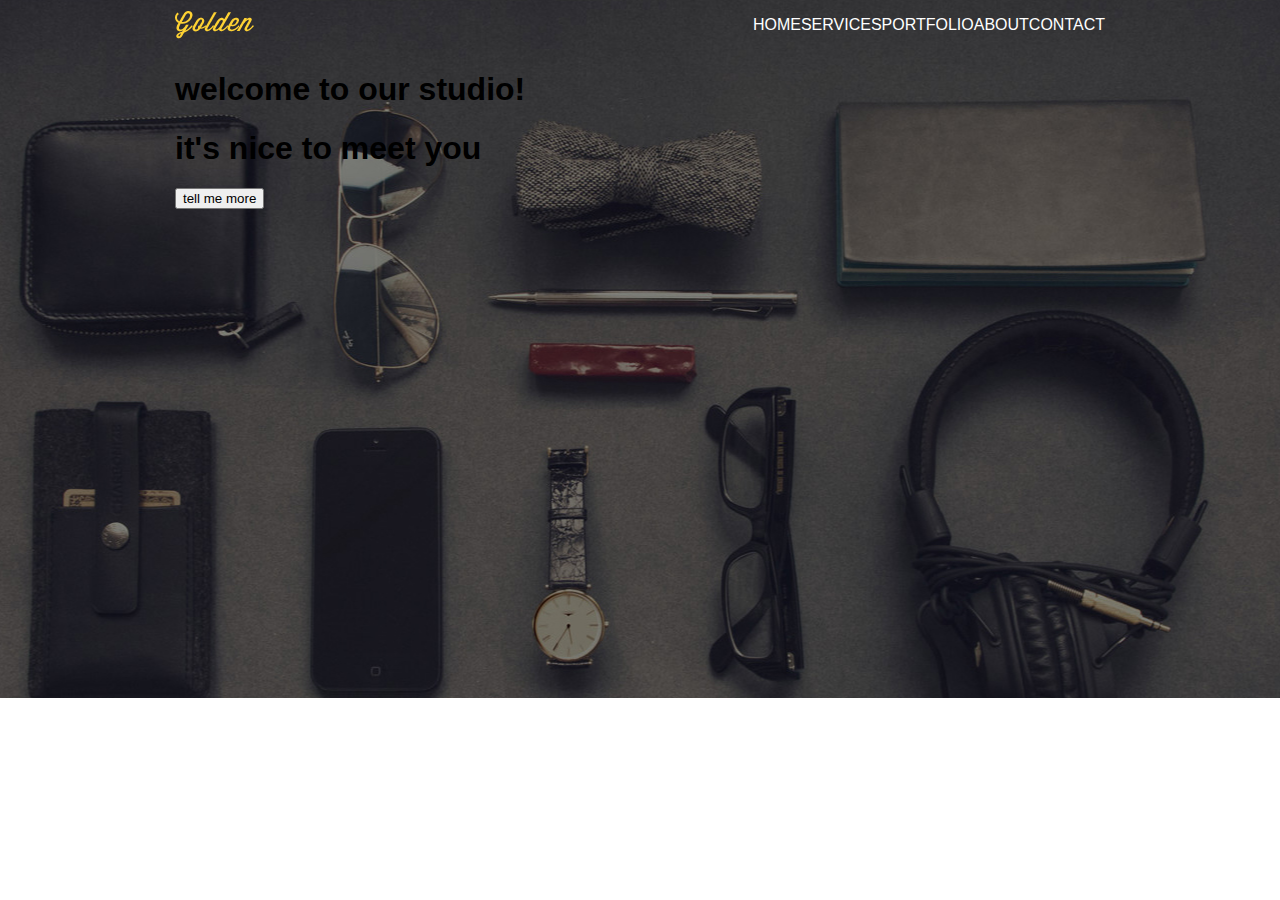
==== golden/index.html @ ebe7c28b "Верстка сайтов папка добавлена" ====
<!DOCTYPE html>
<html lang="en">
<head>
    <meta charset="UTF-8">
    <link rel="stylesheet" href="css/style.css">
    <title>Golden</title>
</head>
<body>

<header>
    <div class="container">
        <nav class="nav-bar-container">
            <img src="img/logo.png" alt="logo" class="logo">
            <ul class="nav-bar">
                <li><a class="nav-link" href="#">home</a></li>
                <li><a class="nav-link" href="#">services</a></li>
                <li><a class="nav-link" href="#">portfolio</a></li>
                <li><a class="nav-link" href="#">about</a></li>
                <li><a class="nav-link" href="#">contact</a></li>
            </ul>
        </nav>

        <h1>welcome to our studio!</h1>
        <h1>it's nice to meet you</h1>
        <button>tell me more</button>
    </div>
</header>


</body>
</html>
---- golden/css/style.css ----
body {
  font-family: Arial, sans-serif;
  padding: 0;
  margin: 0;
}

header {
  background: url("../img/first-bg.jpg") no-repeat center top / cover;
  height: 698px;
}

.container {
  width: 930px;
  margin: 0 auto;
}

.nav-bar-container {
  display: flex;
  justify-content: space-between;
  align-items: center;
}

.nav-bar {
  list-style: none;
  display: flex;
  justify-content: space-between;
  align-items: center;
}

.logo {
  height: min-content;
}

.nav-link {
  text-decoration: none;
  text-transform: uppercase;
  color: white;
}
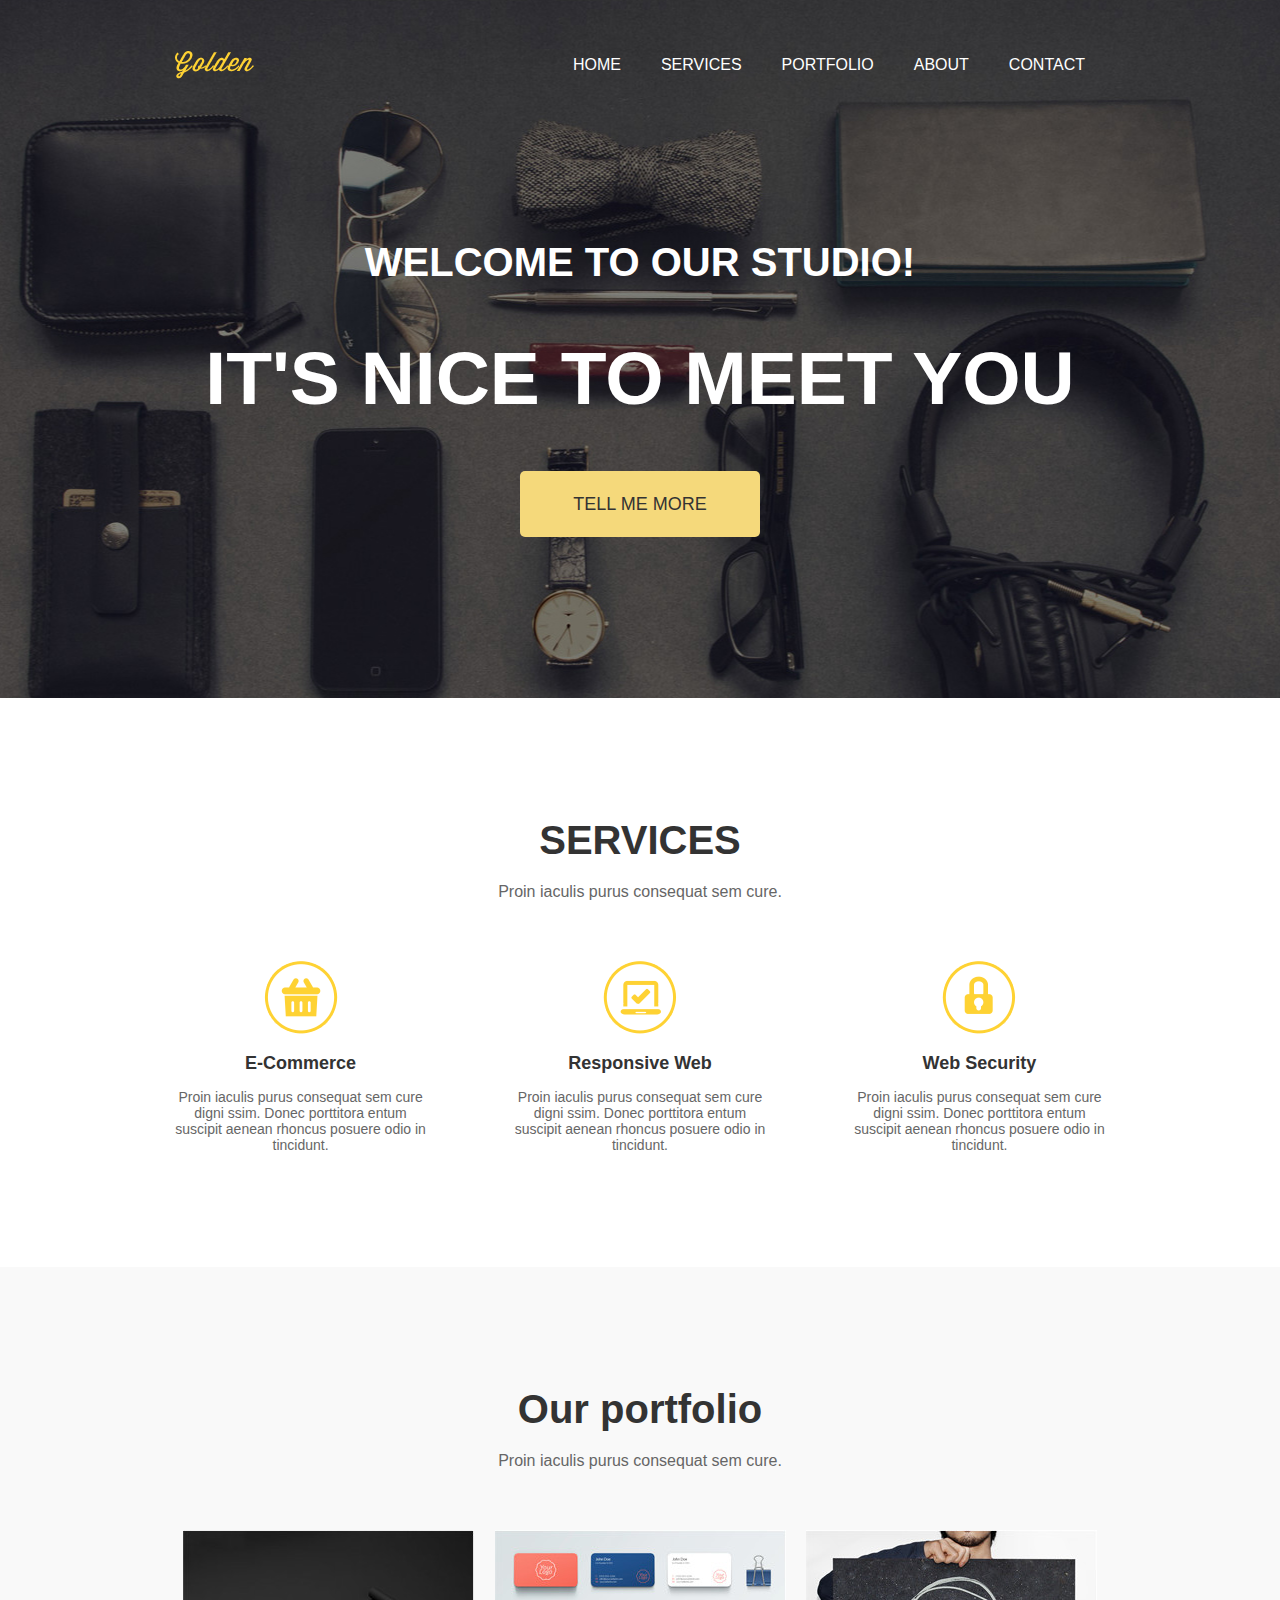
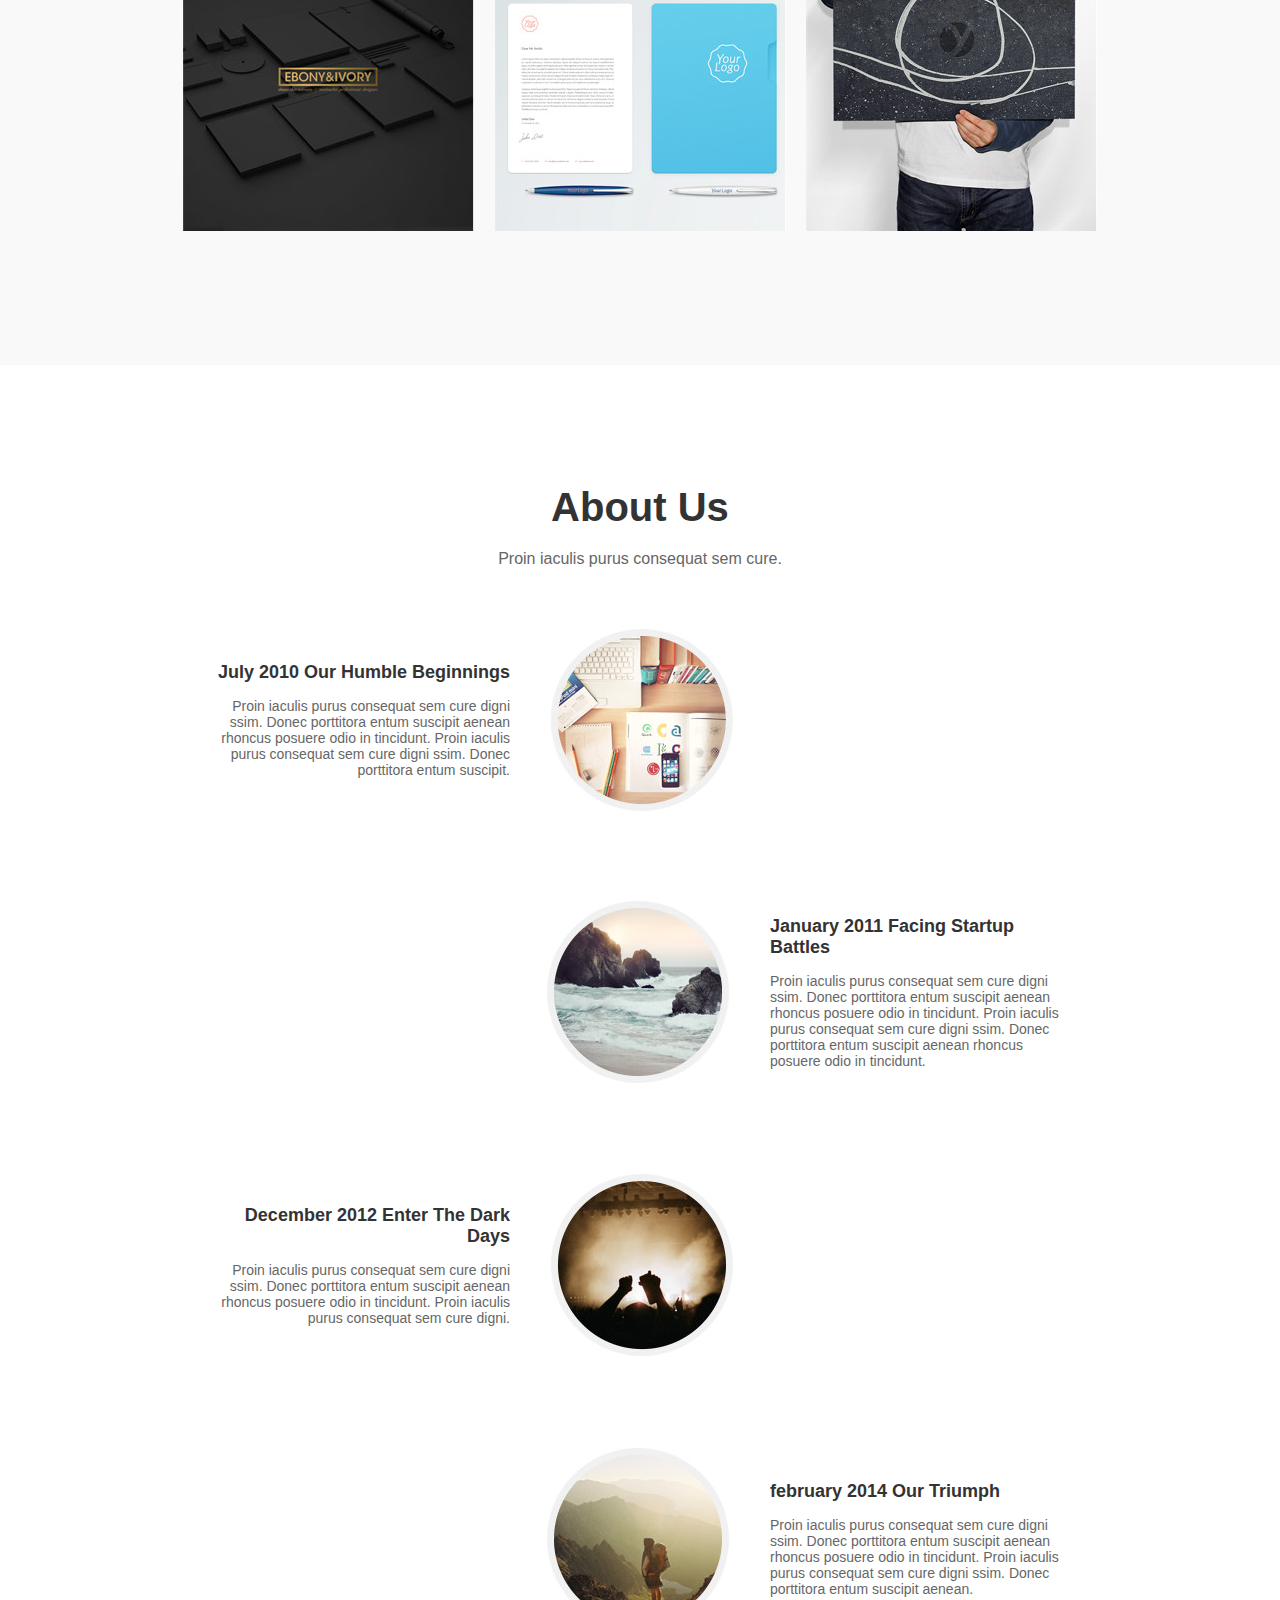
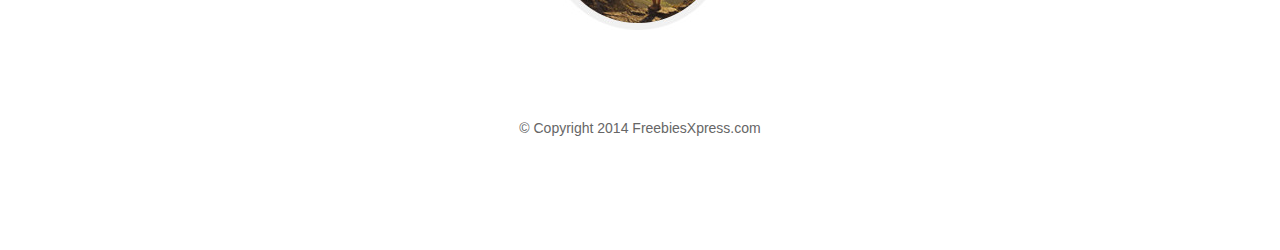
==== commit 06fdc1c0: "graviti" ====
--- a/golden/index.html
+++ b/golden/index.html
@@ -20,12 +20,131 @@
             </ul>
         </nav>
 
-        <h1>welcome to our studio!</h1>
-        <h1>it's nice to meet you</h1>
+        <h1 style="font-size: 40px; margin: 150px 0 0 0">welcome to our studio!</h1>
+        <h1 style="font-size: 75px; margin: 50px 0 50px 0">it's nice to meet you</h1>
         <button>tell me more</button>
     </div>
 </header>
 
+<section>
+<div class="container">
+    <h1 class="typical-h1">
+        SERVICES
+    </h1>
+    <p class="typical-p">Proin iaculis purus consequat sem cure. </p>
+    <ul class="services-container-cards">
+        <li class="services-card">
+            <img src="img/icon1.png">
+            <h2>
+                E-Commerce
+            </h2>
+            <p>Proin iaculis purus consequat sem cure
+                digni ssim. Donec porttitora entum suscipit
+                aenean rhoncus posuere odio in tincidunt.</p>
+        </li>
+        <li class="services-card">
+            <img src="img/icon2.png">
+            <h2>
+                Responsive Web
+            </h2>
+            <p>Proin iaculis purus consequat sem cure
+                digni ssim. Donec porttitora entum suscipit
+                aenean rhoncus posuere odio in tincidunt.</p>
+        </li>
+        <li class="services-card">
+            <img src="img/icon3.png">
+            <h2>
+                Web Security
+            </h2>
+            <p>Proin iaculis purus consequat sem cure
+                digni ssim. Donec porttitora entum suscipit
+                aenean rhoncus posuere odio in tincidunt.</p>
+        </li>
+    </ul>
+</div>
+</section>
+
+<section style="background-color: #f9f9f9">
+    <div class="container">
+        <h1 class="typical-h1">Our portfolio</h1>
+        <p class="typical-p">Proin iaculis purus consequat sem cure.</p>
+        <div class="portfolio-images">
+            <img src="img/img1.jpg">
+            <img src="img/img2.jpg">
+            <img src="img/img3.jpg">
+        </div>
+    </div>
+</section>
+
+<section>
+    <div class="container">
+        <h1 class="typical-h1">About Us</h1>
+        <p class="typical-p">Proin iaculis purus consequat sem cure. </p>
+        <ul class="about-us-cards">
+            <li class="about-us-card left-about">
+                <div class="about-text">
+                    <h2>July 2010
+                        Our Humble Beginnings
+                    </h2>
+                    <p>
+                        Proin iaculis purus consequat sem cure
+                        digni ssim. Donec porttitora entum suscipit
+                        aenean rhoncus posuere odio in tincidunt. Proin
+                        iaculis purus consequat sem cure digni
+                        ssim. Donec porttitora entum suscipit.
+                    </p>
+                </div>
+                <img src="img/about1.jpg">
+            </li>
+            <li class="about-us-card right-about">
+                <img src="img/about2.jpg">
+                <div class="about-text">
+                    <h2>January 2011
+                        Facing Startup Battles
+                    </h2>
+                    <p>
+                        Proin iaculis purus consequat sem cure
+                        digni ssim. Donec porttitora entum suscipit
+                        aenean rhoncus posuere odio in tincidunt. Proin
+                        iaculis purus consequat sem cure digni
+                        ssim. Donec porttitora entum suscipit aenean
+                        rhoncus posuere odio in tincidunt.
+                    </p>
+                </div>
+            </li>
+            <li class="about-us-card left-about">
+                <div class="about-text">
+                    <h2>December 2012
+                        Enter The Dark Days
+                    </h2>
+                    <p>
+                        Proin iaculis purus consequat sem cure
+                        digni ssim. Donec porttitora entum suscipit
+                        aenean rhoncus posuere odio in tincidunt. Proin
+                        iaculis purus consequat sem cure digni.
+                    </p>
+                </div>
+                <img src="img/about3.jpg">
+            </li>
+            <li class="about-us-card right-about">
+                <img src="img/about4.jpg">
+                <div class="about-text">
+                    <h2>february 2014
+                        Our Triumph
+                    </h2>
+                    <p>
+                        Proin iaculis purus consequat sem cure
+                        digni ssim. Donec porttitora entum suscipit
+                        aenean rhoncus posuere odio in tincidunt. Proin
+                        iaculis purus consequat sem cure digni
+                        ssim. Donec porttitora entum suscipit aenean.
+                    </p>
+                </div>
+            </li>
+        </ul>
+        <p class="copyright">© Copyright 2014 FreebiesXpress.com</p>
+    </div>
+</section>
 
 </body>
 </html>--- a/golden/css/style.css
+++ b/golden/css/style.css
@@ -2,6 +2,14 @@
   font-family: Arial, sans-serif;
   padding: 0;
   margin: 0;
+}
+
+ul {
+  padding: 0;
+}
+
+li {
+  list-style: none;
 }
 
 header {
@@ -9,19 +17,50 @@
   height: 698px;
 }
 
+.typical-h1 {
+  color: #333333;
+  font-size: 40px;
+  padding-top: 120px;
+  margin: 0 0 20px 0;
+}
+
+.typical-p {
+  margin: 0 0 60px 0;
+  font-size: 16px;
+  color: #666666;
+}
+
+header h1 {
+  text-align: center;
+  color: white;
+  text-transform: uppercase;
+}
+
+header button {
+  border: 0;
+  border-radius: 5px;
+  background-color: rgb(245, 217, 123);
+  width: 240px;
+  height: 66px;
+  font-size: 18px;
+  text-transform: uppercase;
+  color: #333333;
+}
+
 .container {
   width: 930px;
   margin: 0 auto;
+  text-align: center;
 }
 
 .nav-bar-container {
+  padding-top: 40px;
   display: flex;
   justify-content: space-between;
   align-items: center;
 }
 
 .nav-bar {
-  list-style: none;
   display: flex;
   justify-content: space-between;
   align-items: center;
@@ -32,7 +71,67 @@
 }
 
 .nav-link {
+  padding: 0 20px;
   text-decoration: none;
   text-transform: uppercase;
   color: white;
+}
+
+.services-container-cards {
+  margin: 0 0 100px 0 ;
+  padding: 0;
+  display: flex;
+  justify-content: space-between;
+  align-items: center;
+}
+
+.services-card {
+  width: 27%;
+}
+
+.services-card h2, .about-text h2 {
+  color: #333333;
+  font-size: 18px;
+}
+
+.services-card p, .about-text p, .copyright {
+  color: #666666;
+  font-size: 14px;
+}
+
+.portfolio-images {
+  padding-bottom: 130px;
+}
+
+.portfolio-images img {
+  padding: 0 8px;
+}
+
+.about-us-card {
+  display: flex;
+  align-items: center;
+  margin-bottom: 90px;
+  width: 60%;
+}
+
+.about-us-cards img {
+  height: fit-content;
+}
+
+.right-about {
+  position: relative;
+  left: 40%;
+}
+
+.about-text {
+  text-align: right;
+  padding: 0 40px;
+}
+
+.right-about .about-text {
+  text-align: left;
+}
+
+.copyright {
+  padding-bottom: 100px;
 }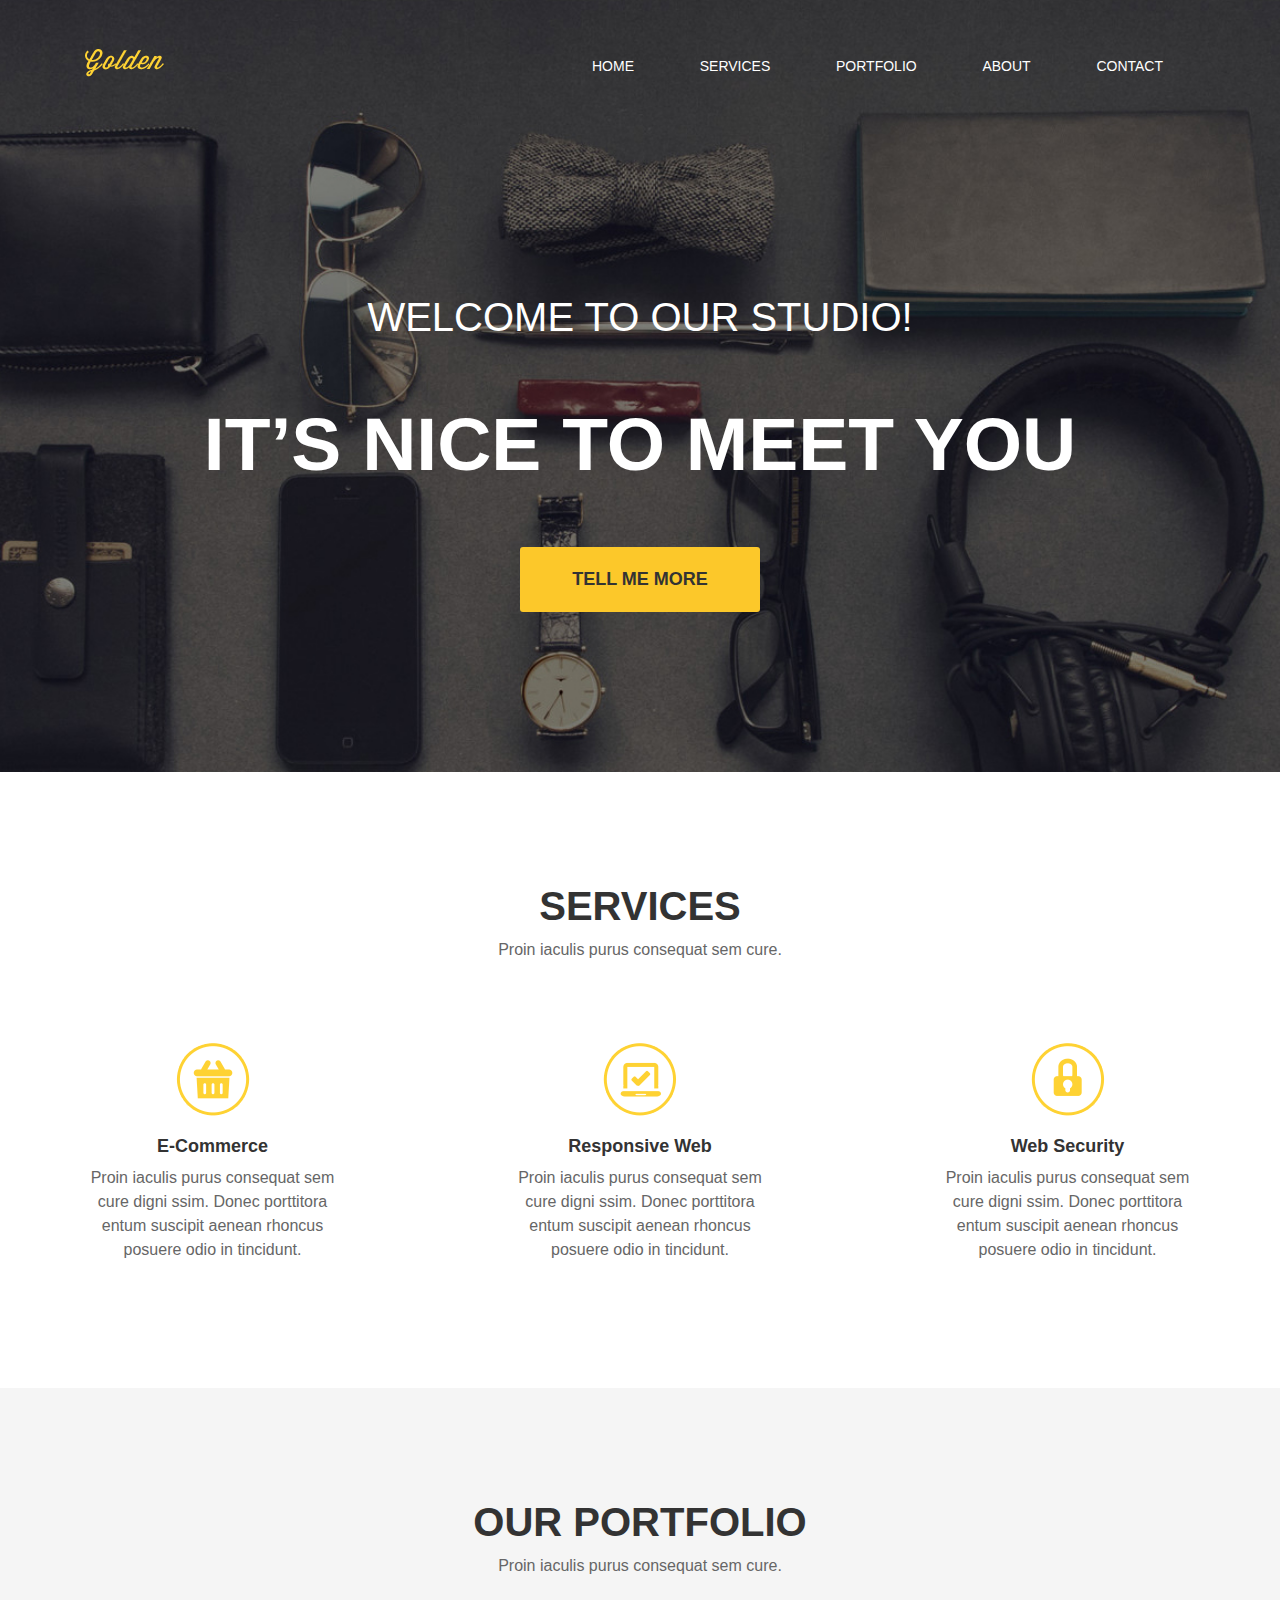
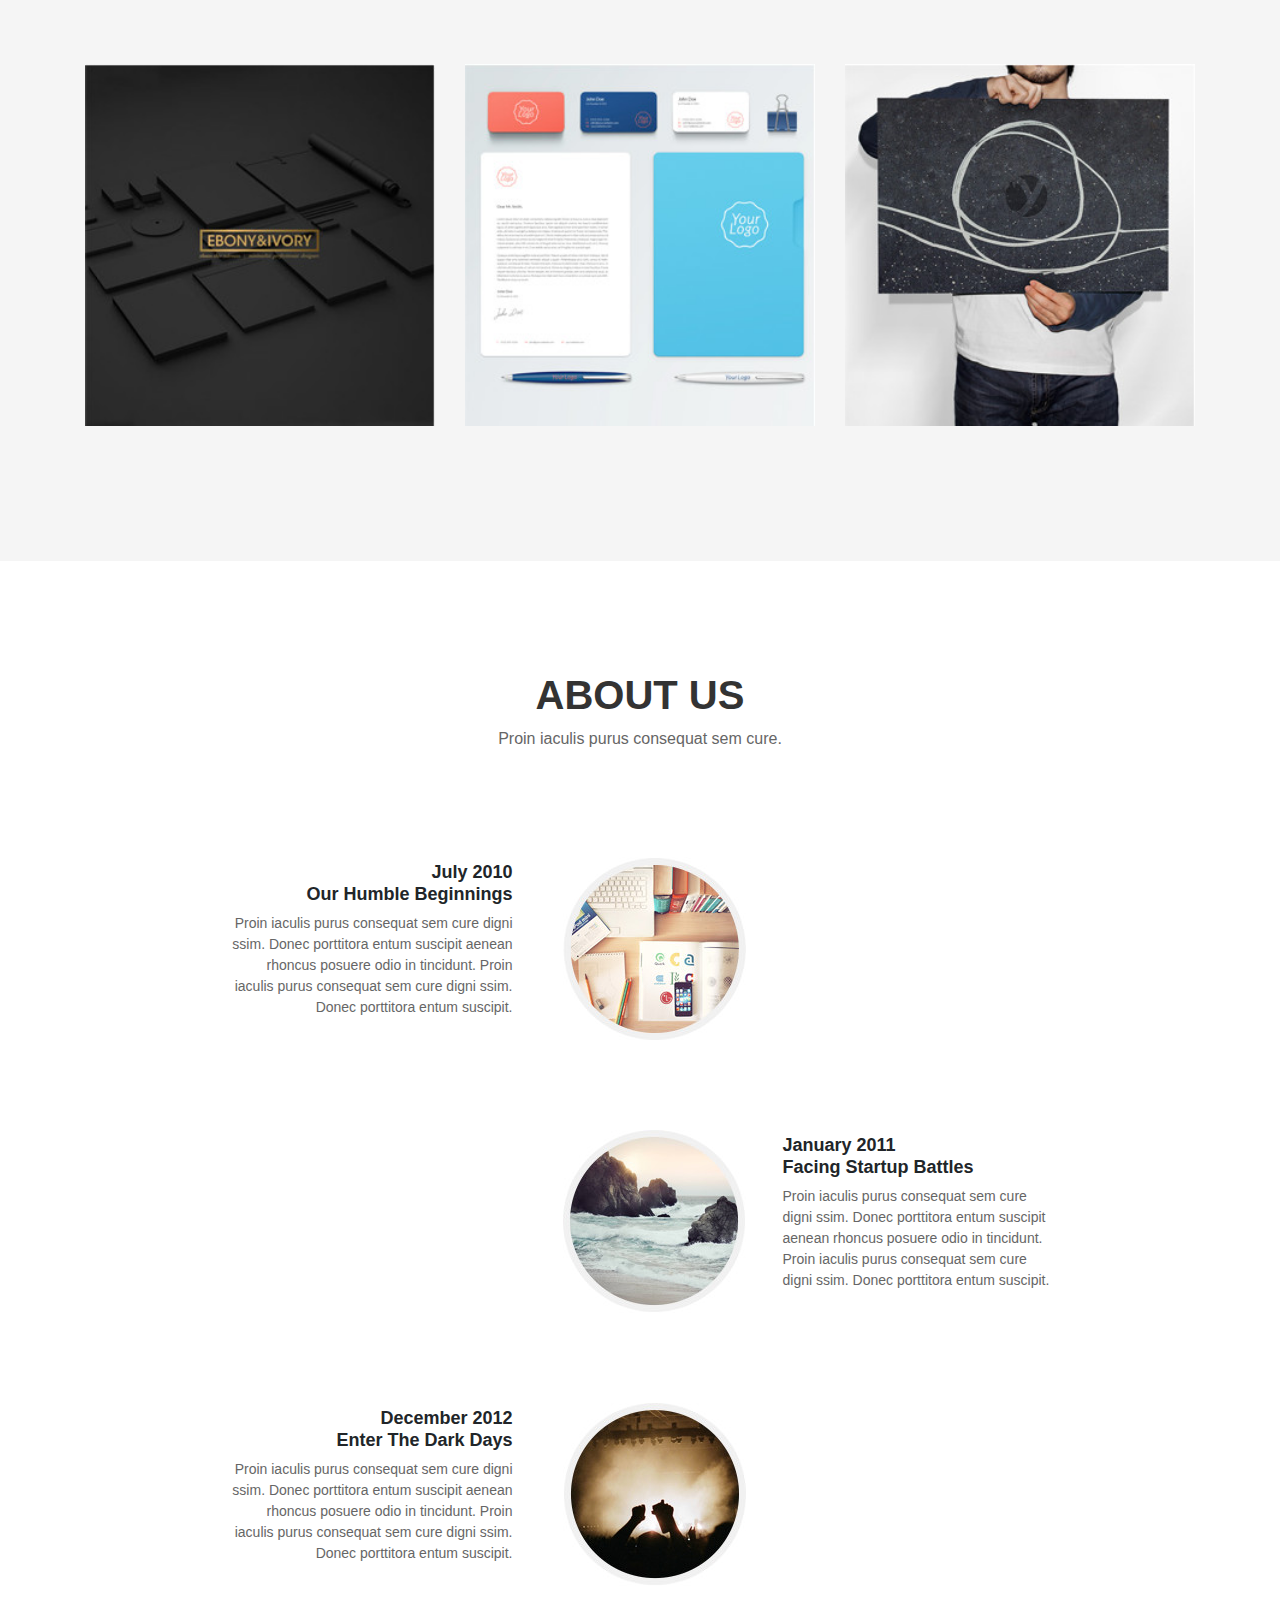
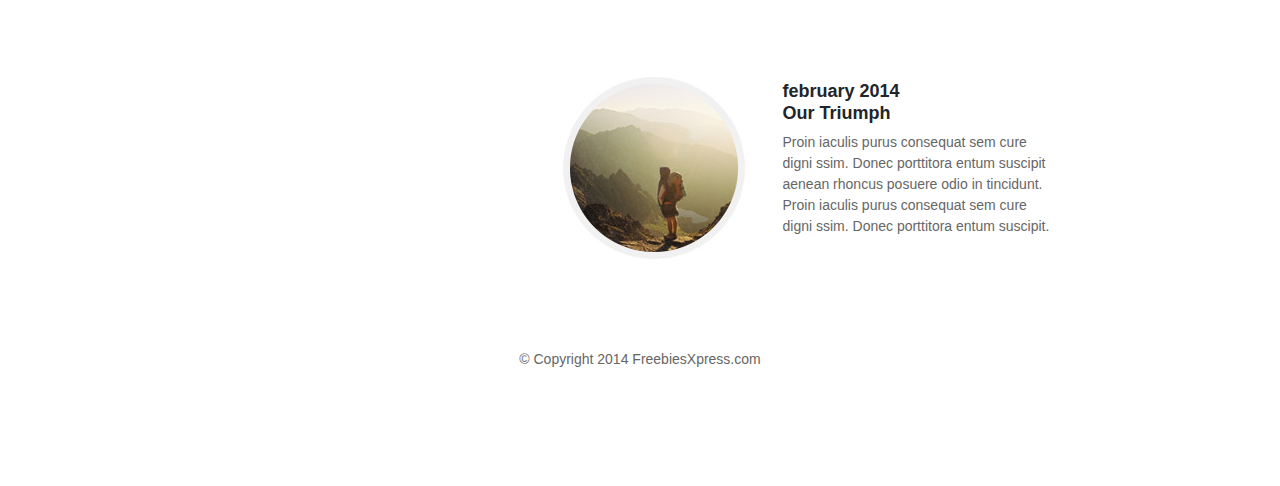
==== commit 9c3fba70: "golden rewrite" ====
--- a/golden/index.html
+++ b/golden/index.html
@@ -1,148 +1,255 @@
-<!DOCTYPE html>
+<!doctype html>
 <html lang="en">
 <head>
     <meta charset="UTF-8">
+    <meta name="viewport"
+          content="width=device-width, user-scalable=no, initial-scale=1.0, maximum-scale=1.0, minimum-scale=1.0">
+    <meta http-equiv="X-UA-Compatible" content="ie=edge">
+    <title>Document</title>
+    <link rel="stylesheet" href="css/bootstrap.min.css">
     <link rel="stylesheet" href="css/style.css">
-    <title>Golden</title>
 </head>
 <body>
 
-<header>
-    <div class="container">
-        <nav class="nav-bar-container">
-            <img src="img/logo.png" alt="logo" class="logo">
-            <ul class="nav-bar">
-                <li><a class="nav-link" href="#">home</a></li>
-                <li><a class="nav-link" href="#">services</a></li>
-                <li><a class="nav-link" href="#">portfolio</a></li>
-                <li><a class="nav-link" href="#">about</a></li>
-                <li><a class="nav-link" href="#">contact</a></li>
+<header class="header">
+    <div class="container">
+        <div class="row align-items-end">
+            <div class="col-lg-5">
+                <img src="img/logo.png" alt="golden" class="logo">
+            </div>
+            <div class="col-lg-7">
+                <ul class="navbar">
+                    <li class="nav">
+                        <a href="#" class="nav-link">
+                            home
+                        </a>
+                    </li>
+                    <li class="nav">
+                        <a href="#" class="nav-link">
+                            services
+                        </a>
+                    </li>
+                    <li class="nav">
+                        <a href="#" class="nav-link">
+                            portfolio
+                        </a>
+                    </li>
+                    <li class="nav">
+                        <a href="#" class="nav-link">
+                            about
+                        </a>
+                    </li>
+                    <li class="nav">
+                        <a href="#" class="nav-link">
+                            contact
+                        </a>
+                    </li>
+                </ul>
+            </div>
+        </div>
+        <div class="row">
+            <div class="col">
+                <div class="offer">
+                    <h2 class="header-title__welcome">
+                        Welcome To Our Studio!
+                    </h2>
+                    <h1 class="header-title__main">
+                        It’s nice to Meet you
+                    </h1>
+                    <button class="header-btn">
+                        Tell Me More
+                    </button>
+                </div>
+            </div>
+        </div>
+    </div>
+</header>
+
+<section class="services">
+    <div class="container">
+        <div class="row">
+            <div class="col">
+                <h2 class="section-title__label">
+                    Services
+                </h2>
+                <p class="section-title__text">
+                    Proin iaculis purus consequat sem cure.
+                </p>
+            </div>
+        </div>
+        <div class="row">
+            <ul class="services-cards">
+                <li class="col-md-3 services-cards-item">
+                    <img src="img/icon1.png" alt="service card" class="services-item-image">
+                    <h3 class="services-cards-item__title">
+                        E-Commerce
+                    </h3>
+                    <p class="services-cards-item__text">
+                        Proin iaculis purus consequat sem cure
+                        digni ssim. Donec porttitora entum suscipit
+                        aenean rhoncus posuere odio in tincidunt.
+                    </p>
+                </li>
+                <li class="col-md-3 services-cards-item">
+                    <img src="img/icon2.png" alt="service card" class="services-item-image">
+                    <h3 class="services-cards-item__title">
+                        Responsive Web
+                    </h3>
+                    <p class="services-cards-item__text">
+                        Proin iaculis purus consequat sem cure
+                        digni ssim. Donec porttitora entum suscipit
+                        aenean rhoncus posuere odio in tincidunt.
+                    </p>
+                </li>
+                <li class="col-md-3 services-cards-item">
+                    <img src="img/icon3.png" alt="service card" class="services-item-image">
+                    <h3 class="services-cards-item__title">
+                        Web Security
+                    </h3>
+                    <p class="services-cards-item__text">
+                        Proin iaculis purus consequat sem cure
+                        digni ssim. Donec porttitora entum suscipit
+                        aenean rhoncus posuere odio in tincidunt.
+                    </p>
+                </li>
             </ul>
-        </nav>
-
-        <h1 style="font-size: 40px; margin: 150px 0 0 0">welcome to our studio!</h1>
-        <h1 style="font-size: 75px; margin: 50px 0 50px 0">it's nice to meet you</h1>
-        <button>tell me more</button>
-    </div>
-</header>
-
-<section>
-<div class="container">
-    <h1 class="typical-h1">
-        SERVICES
-    </h1>
-    <p class="typical-p">Proin iaculis purus consequat sem cure. </p>
-    <ul class="services-container-cards">
-        <li class="services-card">
-            <img src="img/icon1.png">
-            <h2>
-                E-Commerce
-            </h2>
-            <p>Proin iaculis purus consequat sem cure
-                digni ssim. Donec porttitora entum suscipit
-                aenean rhoncus posuere odio in tincidunt.</p>
-        </li>
-        <li class="services-card">
-            <img src="img/icon2.png">
-            <h2>
-                Responsive Web
-            </h2>
-            <p>Proin iaculis purus consequat sem cure
-                digni ssim. Donec porttitora entum suscipit
-                aenean rhoncus posuere odio in tincidunt.</p>
-        </li>
-        <li class="services-card">
-            <img src="img/icon3.png">
-            <h2>
-                Web Security
-            </h2>
-            <p>Proin iaculis purus consequat sem cure
-                digni ssim. Donec porttitora entum suscipit
-                aenean rhoncus posuere odio in tincidunt.</p>
-        </li>
-    </ul>
-</div>
+        </div>
+    </div>
 </section>
 
-<section style="background-color: #f9f9f9">
-    <div class="container">
-        <h1 class="typical-h1">Our portfolio</h1>
-        <p class="typical-p">Proin iaculis purus consequat sem cure.</p>
-        <div class="portfolio-images">
-            <img src="img/img1.jpg">
-            <img src="img/img2.jpg">
-            <img src="img/img3.jpg">
-        </div>
-    </div>
+<section class="portfolio">
+    <div class="container">
+        <div class="row">
+            <div class="col">
+                <h2 class="section-title__label">
+                    Our portfolio
+                </h2>
+                <p class="section-title__text">
+                    Proin iaculis purus consequat sem cure.
+                </p>
+            </div>
+        </div>
+        <div class="row d-flex justify-content-between">
+            <div class="col-md-4">
+                <img src="img/img1.jpg" alt="portfolio photo" class="portfolio-img">
+            </div>
+            <div class="col-md-4">
+                <img src="img/img2.jpg" alt="portfolio photo" class="portfolio-img">
+            </div>
+            <div class="col-md-4">
+                <img src="img/img3.jpg" alt="portfolio photo" class="portfolio-img">
+            </div>
+        </div>
+    </div>
+
 </section>
 
-<section>
-    <div class="container">
-        <h1 class="typical-h1">About Us</h1>
-        <p class="typical-p">Proin iaculis purus consequat sem cure. </p>
-        <ul class="about-us-cards">
-            <li class="about-us-card left-about">
-                <div class="about-text">
-                    <h2>July 2010
+<section class="about-us">
+    <div class="container">
+        <div class="row">
+            <div class="col">
+                <h2 class="section-title__label">
+                    About us
+                </h2>
+                <p class="section-title__text">
+                    Proin iaculis purus consequat sem cure.
+                </p>
+            </div>
+        </div>
+
+        <div class="row about-card">
+            <div class="offset-lg-1 col-lg-4 d-flex align-items-center">
+                <div class="left-about-card-text">
+                    <h3 class="about-us-text__title">
+                        July 2010 <br>
                         Our Humble Beginnings
-                    </h2>
-                    <p>
-                        Proin iaculis purus consequat sem cure
-                        digni ssim. Donec porttitora entum suscipit
-                        aenean rhoncus posuere odio in tincidunt. Proin
-                        iaculis purus consequat sem cure digni
-                        ssim. Donec porttitora entum suscipit.
-                    </p>
-                </div>
-                <img src="img/about1.jpg">
-            </li>
-            <li class="about-us-card right-about">
-                <img src="img/about2.jpg">
-                <div class="about-text">
-                    <h2>January 2011
+                    </h3>
+                    <p class="about-us-text__text">
+                        Proin iaculis purus consequat sem cure
+                        digni ssim. Donec porttitora entum suscipit
+                        aenean rhoncus posuere odio in tincidunt. Proin
+                        iaculis purus consequat sem cure digni
+                        ssim. Donec porttitora entum suscipit.
+                    </p>
+                </div>
+            </div>
+            <div class="col-lg-2">
+                <img src="img/about1.jpg" alt="" class="about-us-image">
+            </div>
+        </div>
+
+        <div class="row about-card">
+            <div class="offset-lg-5 col-lg-2">
+                <img src="img/about2.jpg" alt="" class="about-us-image">
+            </div>
+            <div class="col-lg-4 d-flex align-items-center">
+                <div class="right-about-card-text">
+                    <h3 class="about-us-text__title">
+                        January 2011 <br>
                         Facing Startup Battles
-                    </h2>
-                    <p>
-                        Proin iaculis purus consequat sem cure
-                        digni ssim. Donec porttitora entum suscipit
-                        aenean rhoncus posuere odio in tincidunt. Proin
-                        iaculis purus consequat sem cure digni
-                        ssim. Donec porttitora entum suscipit aenean
-                        rhoncus posuere odio in tincidunt.
-                    </p>
-                </div>
-            </li>
-            <li class="about-us-card left-about">
-                <div class="about-text">
-                    <h2>December 2012
+                    </h3>
+                    <p class="about-us-text__text">
+                        Proin iaculis purus consequat sem cure
+                        digni ssim. Donec porttitora entum suscipit
+                        aenean rhoncus posuere odio in tincidunt. Proin
+                        iaculis purus consequat sem cure digni
+                        ssim. Donec porttitora entum suscipit.
+                    </p>
+                </div>
+            </div>
+        </div>
+
+        <div class="row about-card">
+            <div class="offset-lg-1 col-lg-4 d-flex align-items-center">
+                <div class="left-about-card-text">
+                    <h3 class="about-us-text__title">
+                        December 2012 <br>
                         Enter The Dark Days
-                    </h2>
-                    <p>
-                        Proin iaculis purus consequat sem cure
-                        digni ssim. Donec porttitora entum suscipit
-                        aenean rhoncus posuere odio in tincidunt. Proin
-                        iaculis purus consequat sem cure digni.
-                    </p>
-                </div>
-                <img src="img/about3.jpg">
-            </li>
-            <li class="about-us-card right-about">
-                <img src="img/about4.jpg">
-                <div class="about-text">
-                    <h2>february 2014
+                    </h3>
+                    <p class="about-us-text__text">
+                        Proin iaculis purus consequat sem cure
+                        digni ssim. Donec porttitora entum suscipit
+                        aenean rhoncus posuere odio in tincidunt. Proin
+                        iaculis purus consequat sem cure digni
+                        ssim. Donec porttitora entum suscipit.
+                    </p>
+                </div>
+            </div>
+            <div class="col-lg-2">
+                <img src="img/about3.jpg" alt="" class="about-us-image">
+            </div>
+        </div>
+
+        <div class="row about-card">
+            <div class="offset-lg-5 col-lg-2">
+                <img src="img/about4.jpg" alt="" class="about-us-image">
+            </div>
+            <div class="col-lg-4 d-flex align-items-center">
+                <div class="right-about-card-text">
+                    <h3 class="about-us-text__title">
+                        february 2014 <br>
                         Our Triumph
-                    </h2>
-                    <p>
-                        Proin iaculis purus consequat sem cure
-                        digni ssim. Donec porttitora entum suscipit
-                        aenean rhoncus posuere odio in tincidunt. Proin
-                        iaculis purus consequat sem cure digni
-                        ssim. Donec porttitora entum suscipit aenean.
-                    </p>
-                </div>
-            </li>
-        </ul>
-        <p class="copyright">© Copyright 2014 FreebiesXpress.com</p>
+                    </h3>
+                    <p class="about-us-text__text">
+                        Proin iaculis purus consequat sem cure
+                        digni ssim. Donec porttitora entum suscipit
+                        aenean rhoncus posuere odio in tincidunt. Proin
+                        iaculis purus consequat sem cure digni
+                        ssim. Donec porttitora entum suscipit.
+                    </p>
+                </div>
+            </div>
+        </div>
+        <div class="row">
+            <div class="col">
+                <div class="copyright">
+                    <p class="copyright-text">
+                        © Copyright 2014 FreebiesXpress.com
+                    </p>
+                </div>
+            </div>
+
+        </div>
     </div>
 </section>
 
--- a/golden/css/style.css
+++ b/golden/css/style.css
@@ -1,137 +1,183 @@
-body {
-  font-family: Arial, sans-serif;
-  padding: 0;
-  margin: 0;
+p {
+  color: #666666;
 }
 
 ul {
+  list-style: none;
+  margin: 0;
   padding: 0;
 }
 
-li {
-  list-style: none;
+.section-title__label {
+  padding-top: 110px;
+  text-transform: uppercase;
+  text-align: center;
+  color: #333333;
+  font-size: 40px;
+  font-weight: bold;
 }
 
-header {
-  background: url("../img/first-bg.jpg") no-repeat center top / cover;
-  height: 698px;
+.section-title__text {
+  text-align: center;
+  font-size: 16px;
 }
 
-.typical-h1 {
-  color: #333333;
-  font-size: 40px;
-  padding-top: 120px;
-  margin: 0 0 20px 0;
-}
-
-.typical-p {
-  margin: 0 0 60px 0;
-  font-size: 16px;
-  color: #666666;
-}
-
-header h1 {
-  text-align: center;
-  color: white;
-  text-transform: uppercase;
-}
-
-header button {
-  border: 0;
-  border-radius: 5px;
-  background-color: rgb(245, 217, 123);
-  width: 240px;
-  height: 66px;
-  font-size: 18px;
-  text-transform: uppercase;
-  color: #333333;
-}
-
-.container {
-  width: 930px;
-  margin: 0 auto;
-  text-align: center;
-}
-
-.nav-bar-container {
-  padding-top: 40px;
-  display: flex;
-  justify-content: space-between;
-  align-items: center;
-}
-
-.nav-bar {
-  display: flex;
-  justify-content: space-between;
-  align-items: center;
-}
-
-.logo {
-  height: min-content;
-}
-
-.nav-link {
-  padding: 0 20px;
-  text-decoration: none;
+.header {
+  background: url(../img/first-bg.jpg) no-repeat center center / cover;
   text-transform: uppercase;
   color: white;
 }
 
-.services-container-cards {
-  margin: 0 0 100px 0 ;
-  padding: 0;
-  display: flex;
-  justify-content: space-between;
-  align-items: center;
+.logo {
+  padding-bottom: 16px;
 }
 
-.services-card {
-  width: 27%;
+.navbar {
+  margin-top: 40px;
+  margin-bottom: 0;
 }
 
-.services-card h2, .about-text h2 {
-  color: #333333;
-  font-size: 18px;
+.nav {
+
 }
 
-.services-card p, .about-text p, .copyright {
-  color: #666666;
+.nav-link {
+  color: white;
   font-size: 14px;
 }
 
-.portfolio-images {
-  padding-bottom: 130px;
+.nav-link:hover {
+  color: #cbcbcb;
 }
 
-.portfolio-images img {
-  padding: 0 8px;
+.offer {
+  text-align: center;
+  margin-top: 200px;
 }
 
-.about-us-card {
-  display: flex;
-  align-items: center;
-  margin-bottom: 90px;
-  width: 60%;
+.header-title__welcome {
+  font-size: 40px;
+  padding-bottom: 50px;
 }
 
-.about-us-cards img {
-  height: fit-content;
+.header-title__main {
+  font-size: 75px;
+  font-weight: bold;
 }
 
-.right-about {
-  position: relative;
-  left: 40%;
+.header-btn {
+  background: #FCC82A;
+  margin-top: 50px;
+  margin-bottom: 160px;
+  height: 65px;
+  width: 240px;
+  font-size: 18px;
+  font-weight: bold;
+  color: #333333;
+  text-transform: uppercase;
+  border: 0;
+  border-radius: 3px;
 }
 
-.about-text {
-  text-align: right;
-  padding: 0 40px;
+.services-cards {
+  display: flex;
+  justify-content: space-between;
+  margin-top: 65px;
+  padding-bottom: 110px;
+  text-align: center;
 }
 
-.right-about .about-text {
+.services-item-image {
+  padding-bottom: 20px;
+}
+
+.services-cards-item__title {
+  font-size: 18px;
+  font-weight: bold;
+  color: #333333;
+}
+
+.portfolio {
+  background: #f5f5f5;
+  padding-bottom: 135px;
+}
+
+.portfolio-img {
+  padding-top: 70px;
+  width: 100%;
+}
+
+.about-card {
+  margin: 90px 0 90px 0;
+}
+
+.left-about-card-text {
+  text-align: right;
+  margin-right: 20px;
+  padding-left: 4ex;
+}
+
+.right-about-card-text {
   text-align: left;
+  margin-left: 35px;
+  padding-right: 4ex;
+}
+
+.about-us-text__title {
+  font-size: 18px;
+  font-weight: bold;
+}
+
+.about-us-text__text {
+  font-size: 14px;
 }
 
 .copyright {
+  text-align: center;
+  font-size: 14px;
   padding-bottom: 100px;
-}+}
+
+@media screen and (max-width: 1200px) and (min-width: 992px) {
+  .right-about-card-text {
+    margin-left: 70px;
+    padding-right: 0;
+  }
+}
+
+@media screen and (max-width: 992px) {
+  .logo {
+    left: 50%;
+    position: relative;
+    transform: translate(-50%);
+    top: 30px;
+  }
+
+  .about-us {
+    text-align: center;
+  }
+}
+
+@media screen and (max-width: 768px) {
+  .services-cards {
+    display: block;
+  }
+}
+
+@media screen and (max-width: 576px) {
+  .navbar {
+    flex-direction: column;
+  }
+
+  .offer {
+    margin-top: 20px;
+  }
+
+  .header-title__welcome {
+    font-size: 30px;
+    padding-bottom: 50px;
+  }
+}
+
+
+
